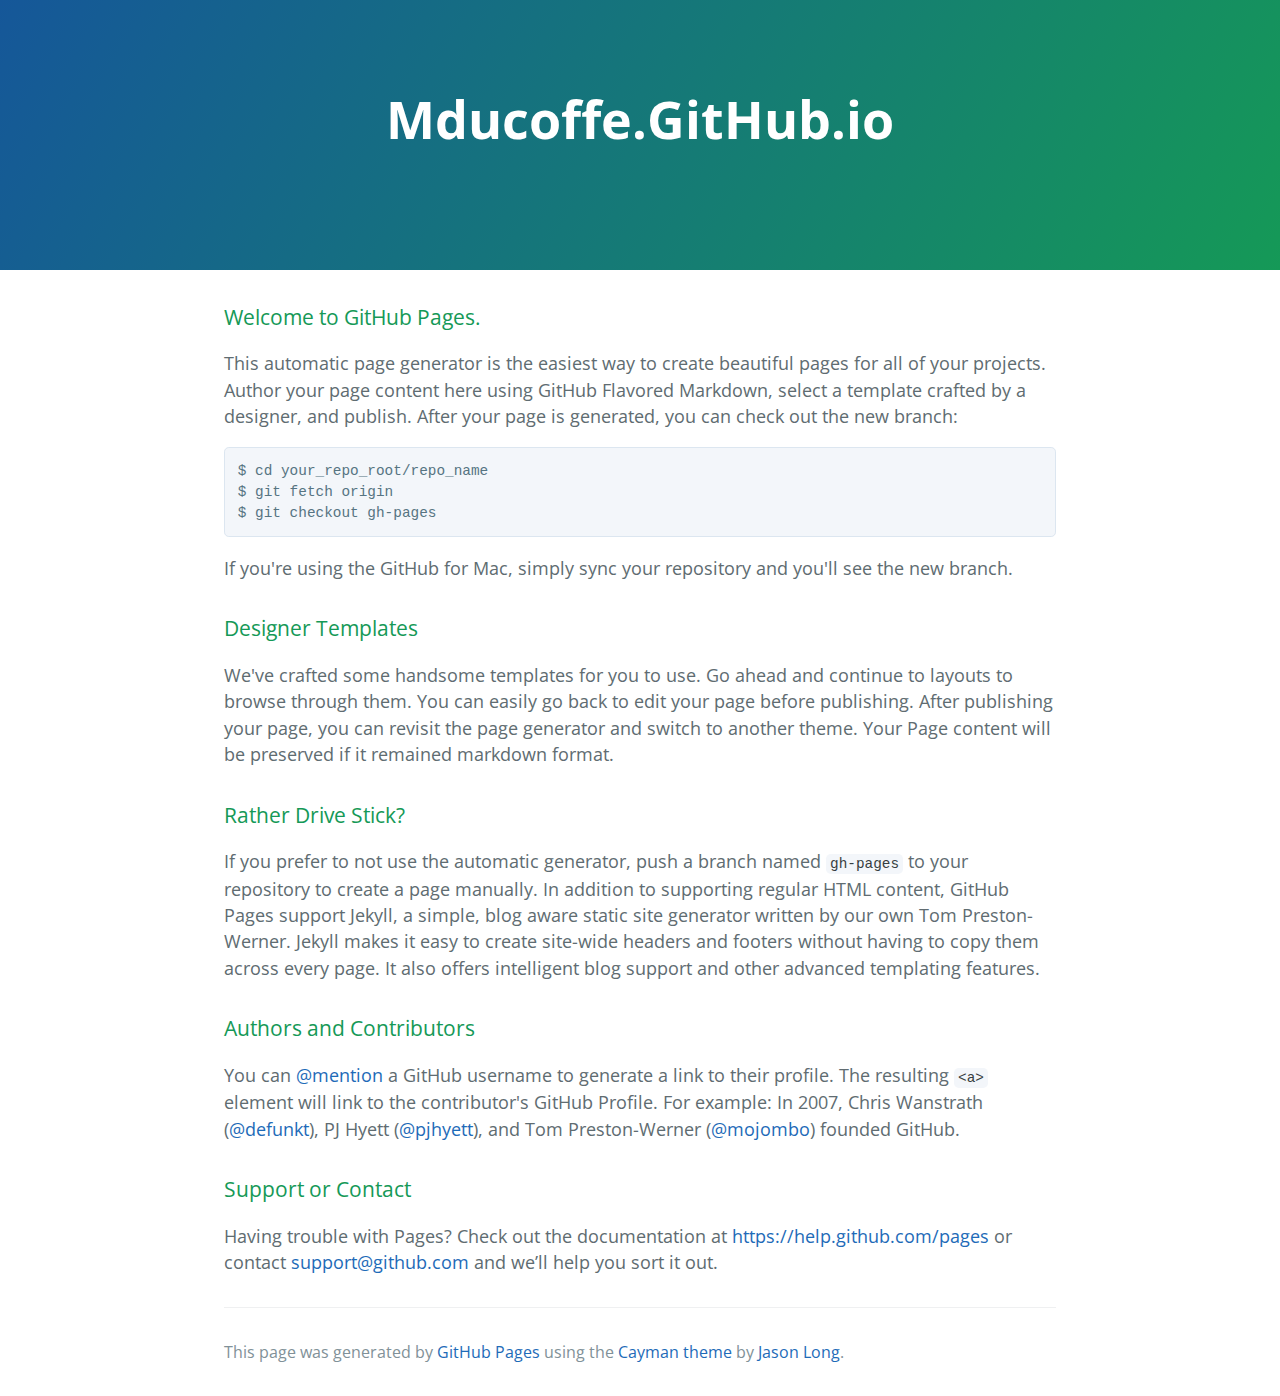
==== index.html @ 5f1cbc25 "Replace master branch with page content via GitHub" ====
<!DOCTYPE html>
<html lang="en-us">
  <head>
    <meta charset="UTF-8">
    <title>Mducoffe.GitHub.io by mducoffe</title>
    <meta name="viewport" content="width=device-width, initial-scale=1">
    <link rel="stylesheet" type="text/css" href="stylesheets/normalize.css" media="screen">
    <link href='http://fonts.googleapis.com/css?family=Open+Sans:400,700' rel='stylesheet' type='text/css'>
    <link rel="stylesheet" type="text/css" href="stylesheets/stylesheet.css" media="screen">
    <link rel="stylesheet" type="text/css" href="stylesheets/github-light.css" media="screen">
  </head>
  <body>
    <section class="page-header">
      <h1 class="project-name">Mducoffe.GitHub.io</h1>
      <h2 class="project-tagline"></h2>
    </section>

    <section class="main-content">
      <h3>
<a id="welcome-to-github-pages" class="anchor" href="#welcome-to-github-pages" aria-hidden="true"><span class="octicon octicon-link"></span></a>Welcome to GitHub Pages.</h3>

<p>This automatic page generator is the easiest way to create beautiful pages for all of your projects. Author your page content here using GitHub Flavored Markdown, select a template crafted by a designer, and publish. After your page is generated, you can check out the new branch:</p>

<pre><code>$ cd your_repo_root/repo_name
$ git fetch origin
$ git checkout gh-pages
</code></pre>

<p>If you're using the GitHub for Mac, simply sync your repository and you'll see the new branch.</p>

<h3>
<a id="designer-templates" class="anchor" href="#designer-templates" aria-hidden="true"><span class="octicon octicon-link"></span></a>Designer Templates</h3>

<p>We've crafted some handsome templates for you to use. Go ahead and continue to layouts to browse through them. You can easily go back to edit your page before publishing. After publishing your page, you can revisit the page generator and switch to another theme. Your Page content will be preserved if it remained markdown format.</p>

<h3>
<a id="rather-drive-stick" class="anchor" href="#rather-drive-stick" aria-hidden="true"><span class="octicon octicon-link"></span></a>Rather Drive Stick?</h3>

<p>If you prefer to not use the automatic generator, push a branch named <code>gh-pages</code> to your repository to create a page manually. In addition to supporting regular HTML content, GitHub Pages support Jekyll, a simple, blog aware static site generator written by our own Tom Preston-Werner. Jekyll makes it easy to create site-wide headers and footers without having to copy them across every page. It also offers intelligent blog support and other advanced templating features.</p>

<h3>
<a id="authors-and-contributors" class="anchor" href="#authors-and-contributors" aria-hidden="true"><span class="octicon octicon-link"></span></a>Authors and Contributors</h3>

<p>You can <a href="https://github.com/blog/821" class="user-mention">@mention</a> a GitHub username to generate a link to their profile. The resulting <code>&lt;a&gt;</code> element will link to the contributor's GitHub Profile. For example: In 2007, Chris Wanstrath (<a href="https://github.com/defunkt" class="user-mention">@defunkt</a>), PJ Hyett (<a href="https://github.com/pjhyett" class="user-mention">@pjhyett</a>), and Tom Preston-Werner (<a href="https://github.com/mojombo" class="user-mention">@mojombo</a>) founded GitHub.</p>

<h3>
<a id="support-or-contact" class="anchor" href="#support-or-contact" aria-hidden="true"><span class="octicon octicon-link"></span></a>Support or Contact</h3>

<p>Having trouble with Pages? Check out the documentation at <a href="https://help.github.com/pages">https://help.github.com/pages</a> or contact <a href="mailto:support@github.com">support@github.com</a> and we’ll help you sort it out.</p>

      <footer class="site-footer">

        <span class="site-footer-credits">This page was generated by <a href="https://pages.github.com">GitHub Pages</a> using the <a href="https://github.com/jasonlong/cayman-theme">Cayman theme</a> by <a href="https://twitter.com/jasonlong">Jason Long</a>.</span>
      </footer>

    </section>

  
  </body>
</html>
---- stylesheets/stylesheet.css ----
* {
  box-sizing: border-box; }

body {
  padding: 0;
  margin: 0;
  font-family: "Open Sans", "Helvetica Neue", Helvetica, Arial, sans-serif;
  font-size: 16px;
  line-height: 1.5;
  color: #606c71; }

a {
  color: #1e6bb8;
  text-decoration: none; }
  a:hover {
    text-decoration: underline; }

.btn {
  display: inline-block;
  margin-bottom: 1rem;
  color: rgba(255, 255, 255, 0.7);
  background-color: rgba(255, 255, 255, 0.08);
  border-color: rgba(255, 255, 255, 0.2);
  border-style: solid;
  border-width: 1px;
  border-radius: 0.3rem;
  transition: color 0.2s, background-color 0.2s, border-color 0.2s; }
  .btn + .btn {
    margin-left: 1rem; }

.btn:hover {
  color: rgba(255, 255, 255, 0.8);
  text-decoration: none;
  background-color: rgba(255, 255, 255, 0.2);
  border-color: rgba(255, 255, 255, 0.3); }

@media screen and (min-width: 64em) {
  .btn {
    padding: 0.75rem 1rem; } }

@media screen and (min-width: 42em) and (max-width: 64em) {
  .btn {
    padding: 0.6rem 0.9rem;
    font-size: 0.9rem; } }

@media screen and (max-width: 42em) {
  .btn {
    display: block;
    width: 100%;
    padding: 0.75rem;
    font-size: 0.9rem; }
    .btn + .btn {
      margin-top: 1rem;
      margin-left: 0; } }

.page-header {
  color: #fff;
  text-align: center;
  background-color: #159957;
  background-image: linear-gradient(120deg, #155799, #159957); }

@media screen and (min-width: 64em) {
  .page-header {
    padding: 5rem 6rem; } }

@media screen and (min-width: 42em) and (max-width: 64em) {
  .page-header {
    padding: 3rem 4rem; } }

@media screen and (max-width: 42em) {
  .page-header {
    padding: 2rem 1rem; } }

.project-name {
  margin-top: 0;
  margin-bottom: 0.1rem; }

@media screen and (min-width: 64em) {
  .project-name {
    font-size: 3.25rem; } }

@media screen and (min-width: 42em) and (max-width: 64em) {
  .project-name {
    font-size: 2.25rem; } }

@media screen and (max-width: 42em) {
  .project-name {
    font-size: 1.75rem; } }

.project-tagline {
  margin-bottom: 2rem;
  font-weight: normal;
  opacity: 0.7; }

@media screen and (min-width: 64em) {
  .project-tagline {
    font-size: 1.25rem; } }

@media screen and (min-width: 42em) and (max-width: 64em) {
  .project-tagline {
    font-size: 1.15rem; } }

@media screen and (max-width: 42em) {
  .project-tagline {
    font-size: 1rem; } }

.main-content :first-child {
  margin-top: 0; }
.main-content img {
  max-width: 100%; }
.main-content h1, .main-content h2, .main-content h3, .main-content h4, .main-content h5, .main-content h6 {
  margin-top: 2rem;
  margin-bottom: 1rem;
  font-weight: normal;
  color: #159957; }
.main-content p {
  margin-bottom: 1em; }
.main-content code {
  padding: 2px 4px;
  font-family: Consolas, "Liberation Mono", Menlo, Courier, monospace;
  font-size: 0.9rem;
  color: #383e41;
  background-color: #f3f6fa;
  border-radius: 0.3rem; }
.main-content pre {
  padding: 0.8rem;
  margin-top: 0;
  margin-bottom: 1rem;
  font: 1rem Consolas, "Liberation Mono", Menlo, Courier, monospace;
  color: #567482;
  word-wrap: normal;
  background-color: #f3f6fa;
  border: solid 1px #dce6f0;
  border-radius: 0.3rem; }
  .main-content pre > code {
    padding: 0;
    margin: 0;
    font-size: 0.9rem;
    color: #567482;
    word-break: normal;
    white-space: pre;
    background: transparent;
    border: 0; }
.main-content .highlight {
  margin-bottom: 1rem; }
  .main-content .highlight pre {
    margin-bottom: 0;
    word-break: normal; }
.main-content .highlight pre, .main-content pre {
  padding: 0.8rem;
  overflow: auto;
  font-size: 0.9rem;
  line-height: 1.45;
  border-radius: 0.3rem; }
.main-content pre code, .main-content pre tt {
  display: inline;
  max-width: initial;
  padding: 0;
  margin: 0;
  overflow: initial;
  line-height: inherit;
  word-wrap: normal;
  background-color: transparent;
  border: 0; }
  .main-content pre code:before, .main-content pre code:after, .main-content pre tt:before, .main-content pre tt:after {
    content: normal; }
.main-content ul, .main-content ol {
  margin-top: 0; }
.main-content blockquote {
  padding: 0 1rem;
  margin-left: 0;
  color: #819198;
  border-left: 0.3rem solid #dce6f0; }
  .main-content blockquote > :first-child {
    margin-top: 0; }
  .main-content blockquote > :last-child {
    margin-bottom: 0; }
.main-content table {
  display: block;
  width: 100%;
  overflow: auto;
  word-break: normal;
  word-break: keep-all; }
  .main-content table th {
    font-weight: bold; }
  .main-content table th, .main-content table td {
    padding: 0.5rem 1rem;
    border: 1px solid #e9ebec; }
.main-content dl {
  padding: 0; }
  .main-content dl dt {
    padding: 0;
    margin-top: 1rem;
    font-size: 1rem;
    font-weight: bold; }
  .main-content dl dd {
    padding: 0;
    margin-bottom: 1rem; }
.main-content hr {
  height: 2px;
  padding: 0;
  margin: 1rem 0;
  background-color: #eff0f1;
  border: 0; }

@media screen and (min-width: 64em) {
  .main-content {
    max-width: 64rem;
    padding: 2rem 6rem;
    margin: 0 auto;
    font-size: 1.1rem; } }

@media screen and (min-width: 42em) and (max-width: 64em) {
  .main-content {
    padding: 2rem 4rem;
    font-size: 1.1rem; } }

@media screen and (max-width: 42em) {
  .main-content {
    padding: 2rem 1rem;
    font-size: 1rem; } }

.site-footer {
  padding-top: 2rem;
  margin-top: 2rem;
  border-top: solid 1px #eff0f1; }

.site-footer-owner {
  display: block;
  font-weight: bold; }

.site-footer-credits {
  color: #819198; }

@media screen and (min-width: 64em) {
  .site-footer {
    font-size: 1rem; } }

@media screen and (min-width: 42em) and (max-width: 64em) {
  .site-footer {
    font-size: 1rem; } }

@media screen and (max-width: 42em) {
  .site-footer {
    font-size: 0.9rem; } }
---- stylesheets/github-light.css ----
/*
   Copyright 2014 GitHub Inc.

   Licensed under the Apache License, Version 2.0 (the "License");
   you may not use this file except in compliance with the License.
   You may obtain a copy of the License at

       http://www.apache.org/licenses/LICENSE-2.0

   Unless required by applicable law or agreed to in writing, software
   distributed under the License is distributed on an "AS IS" BASIS,
   WITHOUT WARRANTIES OR CONDITIONS OF ANY KIND, either express or implied.
   See the License for the specific language governing permissions and
   limitations under the License.

*/

.pl-c /* comment */ {
  color: #969896;
}

.pl-c1      /* constant, markup.raw, meta.diff.header, meta.module-reference, meta.property-name, support, support.constant, support.variable, variable.other.constant */,
.pl-s .pl-v /* string variable */ {
  color: #0086b3;
}

.pl-e  /* entity */,
.pl-en /* entity.name */ {
  color: #795da3;
}

.pl-s .pl-s1 /* string source */,
.pl-smi      /* storage.modifier.import, storage.modifier.package, storage.type.java, variable.other, variable.parameter.function */ {
  color: #333;
}

.pl-ent /* entity.name.tag */ {
  color: #63a35c;
}

.pl-k /* keyword, storage, storage.type */ {
  color: #a71d5d;
}

.pl-pds              /* punctuation.definition.string, string.regexp.character-class */,
.pl-s                /* string */,
.pl-s .pl-pse .pl-s1 /* string punctuation.section.embedded source */,
.pl-sr               /* string.regexp */,
.pl-sr .pl-cce       /* string.regexp constant.character.escape */,
.pl-sr .pl-sra       /* string.regexp string.regexp.arbitrary-repitition */,
.pl-sr .pl-sre       /* string.regexp source.ruby.embedded */ {
  color: #183691;
}

.pl-v /* variable */ {
  color: #ed6a43;
}

.pl-id /* invalid.deprecated */ {
  color: #b52a1d;
}

.pl-ii /* invalid.illegal */ {
  background-color: #b52a1d;
  color: #f8f8f8;
}

.pl-sr .pl-cce /* string.regexp constant.character.escape */ {
  color: #63a35c;
  font-weight: bold;
}

.pl-ml /* markup.list */ {
  color: #693a17;
}

.pl-mh        /* markup.heading */,
.pl-mh .pl-en /* markup.heading entity.name */,
.pl-ms        /* meta.separator */ {
  color: #1d3e81;
  font-weight: bold;
}

.pl-mq /* markup.quote */ {
  color: #008080;
}

.pl-mi /* markup.italic */ {
  color: #333;
  font-style: italic;
}

.pl-mb /* markup.bold */ {
  color: #333;
  font-weight: bold;
}

.pl-md /* markup.deleted, meta.diff.header.from-file */ {
  background-color: #ffecec;
  color: #bd2c00;
}

.pl-mi1 /* markup.inserted, meta.diff.header.to-file */ {
  background-color: #eaffea;
  color: #55a532;
}

.pl-mdr /* meta.diff.range */ {
  color: #795da3;
  font-weight: bold;
}

.pl-mo /* meta.output */ {
  color: #1d3e81;
}
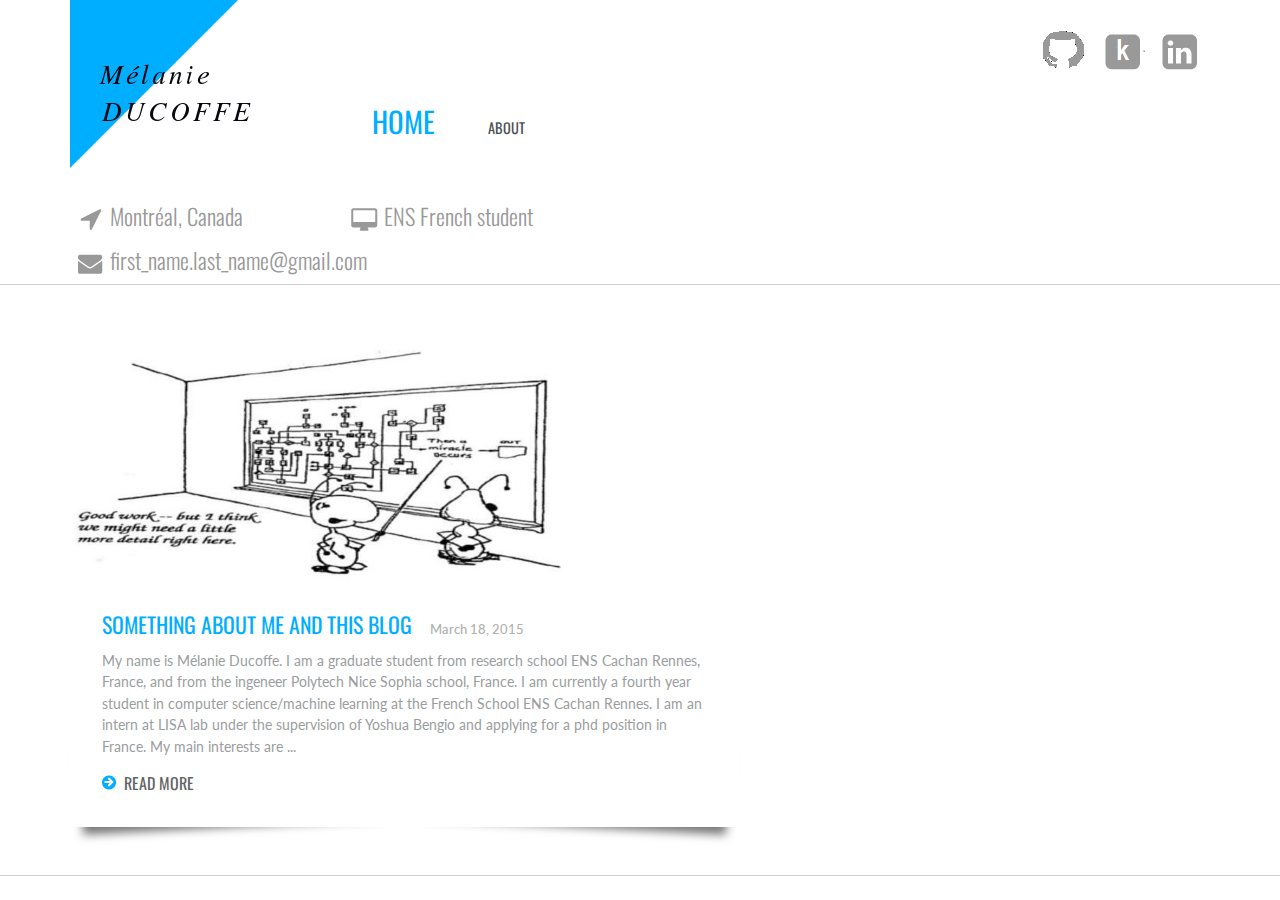
==== commit ef30ba41: "personnal web page" ====
--- a/index.html
+++ b/index.html
@@ -1,61 +1,116 @@
-<!DOCTYPE html>
-<html lang="en-us">
-  <head>
-    <meta charset="UTF-8">
-    <title>Mducoffe.GitHub.io by mducoffe</title>
-    <meta name="viewport" content="width=device-width, initial-scale=1">
-    <link rel="stylesheet" type="text/css" href="stylesheets/normalize.css" media="screen">
-    <link href='http://fonts.googleapis.com/css?family=Open+Sans:400,700' rel='stylesheet' type='text/css'>
-    <link rel="stylesheet" type="text/css" href="stylesheets/stylesheet.css" media="screen">
-    <link rel="stylesheet" type="text/css" href="stylesheets/github-light.css" media="screen">
-  </head>
-  <body>
-    <section class="page-header">
-      <h1 class="project-name">Mducoffe.GitHub.io</h1>
-      <h2 class="project-tagline"></h2>
-    </section>
-
-    <section class="main-content">
-      <h3>
-<a id="welcome-to-github-pages" class="anchor" href="#welcome-to-github-pages" aria-hidden="true"><span class="octicon octicon-link"></span></a>Welcome to GitHub Pages.</h3>
-
-<p>This automatic page generator is the easiest way to create beautiful pages for all of your projects. Author your page content here using GitHub Flavored Markdown, select a template crafted by a designer, and publish. After your page is generated, you can check out the new branch:</p>
-
-<pre><code>$ cd your_repo_root/repo_name
-$ git fetch origin
-$ git checkout gh-pages
-</code></pre>
-
-<p>If you're using the GitHub for Mac, simply sync your repository and you'll see the new branch.</p>
-
-<h3>
-<a id="designer-templates" class="anchor" href="#designer-templates" aria-hidden="true"><span class="octicon octicon-link"></span></a>Designer Templates</h3>
-
-<p>We've crafted some handsome templates for you to use. Go ahead and continue to layouts to browse through them. You can easily go back to edit your page before publishing. After publishing your page, you can revisit the page generator and switch to another theme. Your Page content will be preserved if it remained markdown format.</p>
-
-<h3>
-<a id="rather-drive-stick" class="anchor" href="#rather-drive-stick" aria-hidden="true"><span class="octicon octicon-link"></span></a>Rather Drive Stick?</h3>
-
-<p>If you prefer to not use the automatic generator, push a branch named <code>gh-pages</code> to your repository to create a page manually. In addition to supporting regular HTML content, GitHub Pages support Jekyll, a simple, blog aware static site generator written by our own Tom Preston-Werner. Jekyll makes it easy to create site-wide headers and footers without having to copy them across every page. It also offers intelligent blog support and other advanced templating features.</p>
-
-<h3>
-<a id="authors-and-contributors" class="anchor" href="#authors-and-contributors" aria-hidden="true"><span class="octicon octicon-link"></span></a>Authors and Contributors</h3>
-
-<p>You can <a href="https://github.com/blog/821" class="user-mention">@mention</a> a GitHub username to generate a link to their profile. The resulting <code>&lt;a&gt;</code> element will link to the contributor's GitHub Profile. For example: In 2007, Chris Wanstrath (<a href="https://github.com/defunkt" class="user-mention">@defunkt</a>), PJ Hyett (<a href="https://github.com/pjhyett" class="user-mention">@pjhyett</a>), and Tom Preston-Werner (<a href="https://github.com/mojombo" class="user-mention">@mojombo</a>) founded GitHub.</p>
-
-<h3>
-<a id="support-or-contact" class="anchor" href="#support-or-contact" aria-hidden="true"><span class="octicon octicon-link"></span></a>Support or Contact</h3>
-
-<p>Having trouble with Pages? Check out the documentation at <a href="https://help.github.com/pages">https://help.github.com/pages</a> or contact <a href="mailto:support@github.com">support@github.com</a> and we’ll help you sort it out.</p>
-
-      <footer class="site-footer">
-
-        <span class="site-footer-credits">This page was generated by <a href="https://pages.github.com">GitHub Pages</a> using the <a href="https://github.com/jasonlong/cayman-theme">Cayman theme</a> by <a href="https://twitter.com/jasonlong">Jason Long</a>.</span>
-      </footer>
-
-    </section>
-
-  
-  </body>
-</html>
-
+<!--
+Author: W3layouts
+Author URL: http://w3layouts.com
+License: Creative Commons Attribution 3.0 Unported
+License URL: http://creativecommons.org/licenses/by/3.0/
+-->
+<!DOCTYPE HTML>
+<html>
+<head>
+	<title>Mélanie Ducoffe</title>
+	<link href="css/bootstrap.css" rel='stylesheet' type='text/css' />
+	<link href="css/style.css" rel='stylesheet' type='text/css' />
+	<meta name="viewport" content="width=device-width, initial-scale=1">
+	<meta http-equiv="Content-Type" content="text/html; charset=utf-8" />
+	<meta name="keywords" content="Personal Blog Responsive web template, Bootstrap Web Templates, Flat Web Templates, Andriod Compatible web template, 
+	Smartphone Compatible web template, free webdesigns for Nokia, Samsung, LG, SonyErricsson, Motorola web design" 
+	/>
+	<script type="application/x-javascript"> addEventListener("load", function() { setTimeout(hideURLbar, 0); }, false); function hideURLbar(){ window.scrollTo(0,1); } </script>
+	<!----webfonts---->
+		<link href='http://fonts.googleapis.com/css?family=Oswald:100,400,300,700' rel='stylesheet' type='text/css'>
+		<link href='http://fonts.googleapis.com/css?family=Lato:100,300,400,700,900,300italic' rel='stylesheet' type='text/css'>
+		<!----//webfonts---->
+		  <script src="http://ajax.googleapis.com/ajax/libs/jquery/2.1.1/jquery.min.js"></script>
+		<!--end slider -->
+		<!--script-->
+<script type="text/javascript" src="js/move-top.js"></script>
+<script type="text/javascript" src="js/easing.js"></script>
+<!--/script-->
+<script type="text/javascript">
+			jQuery(document).ready(function($) {
+				$(".scroll").click(function(event){		
+					event.preventDefault();
+					$('html,body').animate({scrollTop:$(this.hash).offset().top},900);
+				});
+			});
+</script>
+<!---->
+
+</head>
+<body>
+<!---header---->			
+<div class="header">  
+	 <div class="container">
+		  <div class="logo">
+			  <a href="index.html"><img src="images/logo.jpg" title="" /></a>
+		  </div>
+          <div class="social-icons">
+					<a href="https://github.com/mducoffe"><i class="facebook"></i></a>
+					<a href="https://www.kaggle.com/users/127491/m-lanie-ducoffe"><i class="twitter"></i></a>
+					<a href="https://www.linkedin.com/profile/view?id=231230591&trk=nav_responsive_tab_profile_pic"><i class="linkedin"></i></a>
+		   </div>
+			 <!---start-top-nav---->
+			 <div class="top-menu">
+				  <span class="menu"> </span> 
+				   <ul>
+						<li class="active"><a href="index.html">HOME</a></li>						
+						<li><a href="about.html">ABOUT</a></li>							
+						<div class="clearfix"> </div>
+				 </ul>
+			 </div>
+			 <div class="clearfix"></div>
+					<script>
+					$("span.menu").click(function(){
+					$(".top-menu ul").slideToggle("slow" , function(){
+					});
+					});
+					</script>
+				<!---//End-top-nav---->					
+	 
+	    <div class="about_user">
+	        <ul class="place">
+		    	<li><i class="location"></i>Montréal, Canada</li>
+		    </ul>
+		    <ul class="status">
+		    	<li><i class="sites"></i>ENS French student</li>
+		    </ul>
+		    <ul class="message">
+		    	<li> <i class="msg"></i>first_name.last_name@gmail.com</a></li>
+		    </ul>
+	    </div>
+    </div>
+</div>
+<!--/header-->
+<div class="content">
+	 <div class="container">
+		 <div class="content-grids">
+			 <div class="col-md-8 content-main">
+				 <div class="content-grid">					 
+					 <div class="content-grid-info">
+						 <img src="images/post1.jpg" alt=""/>
+						 <div class="post-info">
+						 <h4><a href="single.html">Something about me and this blog</a>  March 18, 2015</h4>
+						 <p>My name is Mélanie Ducoffe. I am a graduate student from research school ENS Cachan Rennes, France, and from the ingeneer Polytech Nice Sophia school, France. I am currently a fourth year student in computer science/machine learning at the French School ENS Cachan Rennes. I am an intern at LISA lab under the supervision of Yoshua Bengio and applying for a phd position in France. My main interests are ...</p>
+						 <a href="single.html"><span></span>READ MORE</a>
+						 </div>
+					 </div>		 
+				 </div>
+			  </div>
+              <!--
+			  <div class="col-md-4 content-right">
+				 <div class="recent">
+					 <h3>RECENT ACTIVITIES</h3>
+					 <ul>
+					 <li><a href="#">coherence regulizer for CNN</a></li>
+					 <li><a href="#">generative model for adversarial examples</a></li>
+					 </ul>
+				 </div>
+				 <div class="clearfix"></div>
+			  </div>
+              -->
+			  <div class="clearfix"></div>
+		  </div>
+	  </div>
+</div>
+
+	
--- a/css/style.css
+++ b/css/style.css
@@ -0,0 +1,1001 @@
+/*--
+Author: W3layouts
+Author URL: http://w3layouts.com
+License: Creative Commons Attribution 3.0 Unported
+License URL: http://creativecommons.org/licenses/by/3.0/
+--*/
+html, body{
+    font-size: 100%;
+	background-size:cover;
+	font-family: 'Oswald', sans-serif;	
+}
+body a{
+transition: 0.5s all ease;
+-webkit-transition: 0.5s all ease;
+-moz-transition: 0.5s all ease;
+-o-transition: 0.5s all ease;
+-ms-transition: 0.5s all ease;
+}
+h1,h2,h3,h4,h5,h6{
+	margin:0;			   
+}
+p{
+	margin:0;
+}
+ul,label{
+	margin:0;
+	padding:0;
+}
+/*----start-container---*/
+/*** start addings ***/
+.about_user {
+	padding:1.5em 0;
+}
+.about_user ul.place {
+	width:24%;
+	float:left;
+}
+.about_user ul.sites {
+	width:20%;
+	float:left;
+}
+.about_user ul.message {
+	width:30%;
+	float:left;
+}
+.about_user ul li {
+	display:inline-block;
+	color:#999999;
+	font-size:1.4em;
+	font-weight:300;
+    margin: 5px
+}
+.about_user ul li a {
+	color:#999999;
+	font-weight:300;
+	text-decoration:none;
+}
+i.location {
+	width: 30px;
+	height: 30px;
+	background: url('../images/img-sprite.png') no-repeat -225px 0px;
+	display: inline-block;
+	vertical-align: middle;
+	margin-right: 5px;	
+}
+i.msg {
+	width: 30px;
+	height: 30px;
+	background: url('../images/img-sprite.png') no-repeat -285px 0px;
+	display: inline-block;
+	vertical-align: middle;
+	margin-right: 5px;	
+}
+i.sites {
+	width: 30px;
+	height: 30px;
+	background: url('../images/img-sprite.png') no-repeat -345px 0px;
+	display: inline-block;
+	vertical-align: middle;
+	margin-right: 5px;	
+}
+.social-icons {
+	float:right;
+	margin-top: 1.8em;
+}
+.social-icons i {
+	width:45px;
+	height:45px;
+	background: url('../images/img-sprite.png') no-repeat 0px 0px;
+	display:inline-block;
+	margin-right: 8px;
+}
+i.facebook {
+	background-position: 0px 0px;
+}
+i.facebook:hover {
+	background-position: 0px -45px;
+    transition:0.5s all;
+	-webkit-transition:0.5s all;
+	-moz-transition:0.5s all;
+	-o-transition:0.5s all;
+	-ms-transition:0.5s all;
+}
+i.twitter {
+	background-position: -45px 0px;
+}
+i.twitter:hover {
+	background-position: -45px -45px;
+    transition:0.5s all;
+	-webkit-transition:0.5s all;
+	-moz-transition:0.5s all;
+	-o-transition:0.5s all;
+	-ms-transition:0.5s all;
+}
+i.linkedin {
+	background-position: -90px 0px;
+}
+i.linkedin:hover {
+	background-position: -90px -45px;
+    transition:0.5s all;
+	-webkit-transition:0.5s all;
+	-moz-transition:0.5s all;
+	-o-transition:0.5s all;
+	-ms-transition:0.5s all;
+}
+i.skype {
+	background-position: -135px 0px;
+}
+i.skype:hover {
+	background-position: -135px -45px;
+    transition:0.5s all;
+	-webkit-transition:0.5s all;
+	-moz-transition:0.5s all;
+	-o-transition:0.5s all;
+	-ms-transition:0.5s all;
+}
+i.dribble {
+	background-position: -180px 0px;
+}
+i.dribble:hover {
+	background-position: -180px -45px;
+    transition:0.5s all;
+	-webkit-transition:0.5s all;
+	-moz-transition:0.5s all;
+	-o-transition:0.5s all;
+	-ms-transition:0.5s all;
+}
+/**** end addings *****/
+.logo{
+float:left;
+margin-right:2em;
+}
+.top-menu{
+float:left;
+width:40%;
+margin-top:3.5em;
+}
+.top-menu ul {
+margin-top:1em;
+}
+.top-menu ul li {
+display: inline-block;
+}
+.top-menu ul li a {
+margin:1em 1.7em 1em 0em;
+display: block;
+color: #4a5054;
+font-weight: 400;
+font-size: 0.9em;
+text-decoration: none;
+transition: 0.5s all;
+-webkit-transition: 0.5s all;
+-moz-transition: 0.5s all;
+-o-transition: 0.5s all;
+}
+.top-menu ul li a:hover,.top-menu ul li.active a{
+color:#00aeff;
+}
+.active {
+font-size: 2.0em;
+}
+/*----*/
+.content,.about-content,.contact-content,.single{
+border-top:1px solid #d2d2d2;
+border-bottom:1px solid #d2d2d2;
+}
+.content-main {
+padding-left:0;
+width:60%;
+}
+.content-grids {
+margin-top: 4em;
+}
+.post-info{
+background:#fff;
+padding:2em;
+}
+.post-info h4{
+color:#afafaf;
+font-family: 'Lato', sans-serif;
+font-size:0.8em;
+margin-bottom:1em;
+}
+.post-info h4 a{
+font-size:1.7em;
+color:#00aeff;
+margin-right:0.7em;
+display:inline-block;
+text-decoration:none;
+font-family: 'Oswald', sans-serif;	
+font-weight:400;
+text-transform:uppercase;
+}
+.post-info h4 a:hover{
+color: #4a5054;
+}
+.post-info p{
+font-family: 'Lato', sans-serif;
+color:#9a9da0;
+font-size:0.9em;
+line-height:1.5em;
+margin-bottom:1em;
+}
+.post-info a span {
+background: url(../images/more.png) no-repeat 0px 3px;
+height: 18px;
+width: 15px;
+display: inline-block;
+margin-right: 7px;
+}
+.post-info a {
+color: #626465;
+font-weight: 400;
+font-size: 1em;
+display: inline-block;
+text-decoration: none;
+}
+.post-info a:hover{
+color:#00aeff;
+}
+/*==================================================
+ * Effect 2
+ * ===============================================*/
+.content-grid-info{
+  position: relative;
+  margin-bottom: 3em;
+}
+.post-info:before, .post-info:after
+{
+  z-index: -1;
+  position: absolute;
+  content: "";
+  bottom: 15px;
+  left: 10px;
+  width: 50%;
+  top: 80%;
+  max-width:300px;
+  background: #777;
+  -webkit-box-shadow: 0 15px 10px #777;
+  -moz-box-shadow: 0 15px 10px #777;
+  box-shadow: 0 15px 10px #777;
+  -webkit-transform: rotate(-3deg);
+  -moz-transform: rotate(-3deg);
+  -o-transform: rotate(-3deg);
+  -ms-transform: rotate(-3deg);
+  transform: rotate(-3deg);
+}
+.post-info:after
+{
+  -webkit-transform: rotate(3deg);
+  -moz-transform: rotate(3deg);
+  -o-transform: rotate(3deg);
+  -ms-transform: rotate(3deg);
+  transform: rotate(3deg);
+  right: 10px;
+  left: auto;
+}
+
+/*----*/
+.content-right {
+padding-left: 1em;
+}
+.recent,.comments,.archives{
+margin-bottom:3em;
+}
+.recent h3,.comments h3,.archives h3,.categories h3{
+color:#4a5054;
+font-size:1.1em;
+margin-bottom:0.5em;
+}
+.recent ul li,.comments ul li,.archives ul li,.categories ul li{
+display:block;
+}
+.recent li a,.comments ul li a,.archives ul li a,.categories ul li a{
+color:#7C7C7C;
+border-bottom:1px solid #a6aaae;
+font-family: 'Lato', sans-serif;
+font-size: 0.9em;
+text-decoration: none;
+padding: 6px 0 0 0;
+display:inline-block;
+font-weight: 400;
+}
+.comments ul li{
+color:#7C7C7C;
+font-size: 0.9em;
+border-bottom:none;
+margin:0 5px;
+font-family: 'Lato', sans-serif;
+}
+.recent li a:hover,.comments ul li a:hover,.archives ul li a:hover,.categories ul li a:hover{
+color:#00aeff;
+}
+/*----*/
+.footer{
+padding:3em 0;
+}
+.footer p{
+color:#989898;
+font-size:1em;
+}
+.footer p a{
+color:#00aeff;
+}
+.footer p a:hover{
+color:#989898;
+}
+/*--about--*/
+.about-content,.contact-content,.single{
+padding:2em 0;
+}
+.about-content h2{
+color:#00aeff;
+font-size:2em;
+}
+.about-grid2,.about-grid,.who-iam{
+margin-top:2em;
+}
+.about-grid h3,.about-grid2 h3,.who-iam h3{
+color: #4a5054;
+font-size: 1.3em;
+margin-bottom: 0.5em;
+}
+.about-grid p,.about-grid2 p,.who-iam p{
+color: #7C7C7C;
+font-family: 'Lato', sans-serif;
+font-size: 0.95em;
+line-height:1.8em;
+font-weight: 400;
+margin-bottom:1em;
+}
+.about-grid2 li {
+list-style-image: url(../images/icon3.png);
+margin: 0 0 10px 20px;
+}
+.about-grid2 li a {
+font-family: 'Lato', sans-serif;
+color: #9A9598;
+font-size: 0.9em;
+text-decoration: none;
+}
+.about-grid2 li a:hover {
+color:#00aeff;
+padding-left: 1em;
+}
+.man-info{
+width:60%;
+float:left;
+margin-right:5%;
+}
+.man-pic{
+width:30%;
+float:left;
+}
+.man-info h4{
+color: #4a5054;
+margin-left:1em;
+font-size: 1.1em;
+margin-bottom: 0.5em;
+}
+.man-info li{
+color: #7C7C7C;
+font-family: 'Lato', sans-serif;
+font-size: 0.95em;
+margin-left:2em;
+padding:5px 0;
+}
+/*----*/
+.contact-info h2 {
+color: #00aeff;
+font-size: 2em;
+margin-bottom: 0.5em;
+}
+.contact-info p {
+color: #7C7C7C;
+font-family: 'Lato', sans-serif;
+font-size: 0.95em;
+line-height: 1.8em;
+font-weight: 400;
+margin-bottom: 1em;
+}
+.contact-details form input[type="text"], .contact-details textarea {
+width: 47%;
+margin-right: 4%;
+padding: 12px;
+border: 1px solid #E2E0ED;
+font-size: 1em;
+margin-bottom: 2em;
+color: #C2C1CB;
+background: #fff;
+outline: none;
+font-weight: 400;
+font-family: 'Lato', sans-serif;
+transition: 0.5s all ease;
+-webkit-transition: 0.5s all ease;
+-moz-transition: 0.5s all ease;
+-o-transition: 0.5s all ease;
+-ms-transition: 0.5s all ease;
+}
+.contact-details form input[type="text"]:hover, .contact-details textarea:hover{
+border: 1px solid #00aeff;
+}
+.contact-details textarea {
+resize: none;
+height: 200px;
+width: 98%;
+margin-right: 0%;
+}
+.contact-details form input[type="text"]:nth-child(2),.contact-details form input[type="text"]:nth-child(4){
+margin-right:0%;
+}
+.contact-map iframe {
+width: 100%;
+height: 200px;
+margin-top: 0.5em;
+}
+.company_address {
+padding-left: 3em;
+}
+.contact-map h4, .company_address h4 {
+color: #4a5054;
+font-size: 1.3em;
+font-weight: 400;
+margin-bottom:1em;
+}
+.company_address p {
+font-size: 1em;
+color:#7C7C7C;
+font-family: 'Lato', sans-serif;
+line-height: 1.8em;
+}
+.company_address p a{
+color:#7C7C7C;
+}
+.company_address p a:hover{
+color:#00aeff;
+}
+.contact-details {
+margin-top: 2em;
+}
+.contact-map {
+padding:0;
+}
+.contact-details form input[type="submit"] {
+font-weight: 400;
+color:#00aeff;
+outline: none;
+border: 1px solid #00aeff;
+font-size: 1em;
+padding: 0.6em 3em;
+background:transparent;
+font-family: 'Source Sans Pro', sans-serif;
+transition: 0.5s all;
+-webkit-transition: 0.5s all;
+-moz-transition: 0.5s all;
+-o-transition: 0.5s all;
+-ms-transition: 0.5s all;
+}
+.contact-details form input[type="submit"]:hover{
+border: 1px solid #00aeff;
+background:#00aeff;
+color:#fff;
+}
+/*----*/
+.single-grid p {
+font-family: 'Lato', sans-serif;
+color: #9a9da0;
+font-size: 1em;
+line-height: 1.8em;
+margin:1em 0;
+text-align:justify;
+}
+.single-grid img{
+width:100%;
+}
+ul.comment-list {
+border: 1px solid #BAB6B6;
+padding: 2em;
+margin: 3em 0;
+list-style: none;
+}
+h5.post-author_head {
+font-size: 1.3em;
+color: #848484;
+margin: 0 0 1em;
+}
+h5.post-author_head a{
+color: #848484;
+}
+h5.post-author_head a:hover{
+color: #00aeff;
+}
+ul.comment-list img {
+float: left;
+width: 10%;
+margin-right: 20px;
+}
+.desc p {
+font-size: 1.2em;
+color: #848484;
+margin-top: 1em;
+display: inline-block;
+font-family: 'Lato', sans-serif;
+}
+.desc p a{
+color: #00aeff;
+font-family: 'Lato', sans-serif;
+}
+.desc p a:hover{
+color: #848484;
+}
+.content-form form input[type="text"], .content-form form textarea {
+padding: 10px 15px;
+width: 100%;
+color: #333;
+font-size: 1em;
+border: 1px solid #F6F1DE;
+font-family: 'Lato', sans-serif;
+outline: none;
+display: block;
+margin: 10px 0;
+}
+.content-form form textarea {
+height: 200px;
+resize: none;
+}
+.content-form form input[type="submit"] {
+color: #fff;
+background: #00aeff;
+padding: 0.4em 1.5em;
+text-decoration: none;
+font-size: 0.9em;
+display: inline-block;
+margin-top: 1em;
+border: none;
+outline: none;
+border: 1px solid  #00aeff;
+transition: 0.5s all ease;
+-webkit-transition: 0.5s all ease;
+-moz-transition: 0.5s all ease;
+-o-transition: 0.5s all ease;
+-ms-transition: 0.5s all ease;
+}
+.content-form form input[type="submit"]:hover{
+background: transparent;
+color:#00aeff;
+}
+.content-form h3 {
+color: #00aeff;
+margin-bottom: 1em;
+text-decoration: none;
+display: block;
+font-family: 'Oswald', sans-serif;
+}
+/*----responsive-menu-start---*/
+@media(max-width:1440px){
+.man-info {
+width: 65%;
+}
+}
+@media(max-width:1024px){
+.content-main {
+width: 73%;
+}
+.content-right {
+width: 27%;
+}
+}
+@media(max-width:768px){
+.logo{
+width:29%;
+}
+.logo img{
+width:100%;
+}
+.top-menu {
+width: 60%;
+margin-top:1.5em;
+}
+.content-grids {
+margin-top: 3em;
+}
+.content-main {
+width: 100%;
+padding:0;
+}
+.content-grid-info img{
+width:100%;
+}
+.content-right {
+width: 100%;
+margin-top:2em;
+padding:0;
+}
+.recent, .comments, .archives,.categories {
+margin-bottom:2em;
+width: 50%;
+float: left;
+}
+.about-content h2 {
+font-size: 1.7em;
+margin-bottom:1em;
+}
+.about-grid2, .about-grid, .who-iam {
+margin-top: 1em;
+}
+.about-grid h3, .about-grid2 h3, .who-iam h3 {
+font-size: 1.2em;
+}
+.about-grid p, .about-grid2 p, .who-iam p {
+font-size: 0.9em;
+}
+.man-pic img{
+width:100%;
+}
+.man-info li {
+font-size: 0.9em;
+}
+.contact-info p {
+font-size: 0.9em;
+}
+.contact-map h4, .company_address h4 {
+font-size: 1.2em;
+margin-bottom: 0.5em;
+}
+.company_address {
+padding-left: 0em;
+margin-top:2em;
+}
+.company_address p {
+font-size: 0.9em;
+}
+.contact-info h2 {
+font-size: 1.7em;
+}
+.single-main,.side-content{
+padding:0;
+}
+.side-content{
+margin-top:2em;
+}
+.single-grid p {
+font-size: 0.9em;
+}
+.content-grid-info{
+  margin-bottom: 2em;
+}
+}
+@media(max-width:640px){
+.search form input[type="submit"] {
+top:18%;
+background-size:83%;
+}
+.search form input[type="text"]{
+padding:4px 6px;
+font-size:0.85em;
+}
+.top-menu ul li a {
+margin: 0em 1.7em 1em 0em;
+}
+.post-info h4 {
+font-size: 0.7em;
+}
+.post-info h4 a {
+font-size: 1.7em;
+}
+.post-info {
+padding: 1.5em;
+}
+.content-grids {
+margin-top: 2.5em;
+}
+.post-info p {
+font-size: 0.85em;
+}
+.post-info a {
+font-size: 0.85em;
+}
+.post-info a span {
+vertical-align: top;
+}
+.recent h3, .comments h3, .archives h3, .categories h3 {
+font-size: 1em;
+}
+.recent li a, .comments ul li a, .archives ul li a{
+font-size: 0.85em;
+}
+.comments ul li a{
+font-size: 0.9em;
+}
+.about-content h2 {
+font-size: 1.5em;
+}
+.about-grid h3, .about-grid2 h3, .who-iam h3 {
+font-size: 1.05em;
+}
+.about-grid p, .about-grid2 p{
+font-size: 0.85em;
+overflow:hidden;
+height: 75px;
+}
+.about-grid2 li a {
+font-size: 0.8em;
+}
+.who-iam p {
+font-size: 0.85em;
+}
+.contact-info h2 {
+font-size: 1.5em;
+}
+.contact-info p {
+font-size: 0.85em;
+overflow: hidden;
+height: 48px;
+}
+.contact-details form input[type="text"], .contact-details textarea {
+width: 100%;
+margin-right: 0;
+padding: 10px;
+font-size: 0.85em;
+margin-bottom: 1em;
+}
+.contact-details textarea {
+height: 170px;
+}
+.contact-details form input[type="submit"] {
+font-size: 0.83em;
+padding: 0.6em 2em;
+}
+.contact-map h4, .company_address h4 {
+font-size: 1.1em;
+}
+.desc p {
+font-size: 1em;
+}
+h5.post-author_head {
+font-size: 1.2em;
+}
+ul.comment-list {
+padding: 1.5em;
+margin: 2em 0;
+}
+.content-form h3{
+font-size:1.2em;
+}
+.content-grid-info{
+  margin-bottom: 2em;
+}
+}
+@media(max-width:480px){
+.logo {
+width: 33%;
+}
+.top-menu {
+width: 48%;
+margin-top: 0.5em;
+}
+.top-menu ul li a {
+margin: 0em 1em 1em 0em;
+font-size: 0.8em;
+}
+.search {
+width: 80%;
+}
+.search form input[type="text"] {
+padding: 5px 6px;
+font-size:0.8em;
+width: 100%;
+}
+.search form input[type="submit"] {
+top: 25%;
+background-size: 74%;
+right: 2%;
+}
+.post-info h4{
+font-size: 0.6em;
+}
+.post-info h4 a {
+font-size: 1.8em;
+}
+.post-info p {
+font-size: 0.8em;
+}
+.post-info a {
+font-size: 0.8em;
+}
+.post-info a span {
+width: 12px;
+background-size: 100%;
+vertical-align: text-bottom;
+}
+.recent h3, .comments h3, .archives h3, .categories h3 {
+font-size: 0.95em;
+}
+.recent li a, .archives ul li a {
+font-size: 0.79em;
+}
+.comments ul li a{
+font-size: 0.88em;
+}
+.about-content h2 {
+font-size: 1.4em;
+}
+.about-content, .contact-content, .single {
+padding: 1.5em 0;
+}
+.about-grid h3, .about-grid2 h3, .who-iam h3 {
+font-size: 1em;
+}
+.about-grid p, .about-grid2 p {
+font-size: 0.8em;
+}
+.about-grid2 li {
+margin: 0 0 7px 20px;
+}
+.who-iam p {
+font-size: 0.8em;
+overflow: hidden;
+height: 113px;
+}
+.man-info h4 {
+font-size: 1em;
+}
+.man-info li {
+font-size: 0.75em;
+padding: 4px 0;
+margin-left: 1em;
+}
+.contact-details {
+margin-top: 1em;
+}
+.contact-details form input[type="submit"] {
+margin-bottom: 1em;
+}
+.single-grid p {
+font-size: 0.85em;
+overflow: hidden;
+height: 165px;
+}
+.content-grid-info{
+  margin-bottom: 1.5em;
+}
+}
+@media(max-width:320px){
+.logo {
+width: 37%;
+margin-right:0.5em;
+}
+.top-menu {
+width:60%;
+}
+.top-menu ul {
+margin-top: 0.5em;
+}
+.top-menu ul li a {
+margin: 0em 0.5em 0em 0em;
+font-size: 0.75em;
+}
+.search form input[type="text"] {
+padding: 1px 6px;
+font-size: 0.8em;
+}
+.post-info {
+padding: 1em;
+}
+.post-info h4 a {
+font-size: 1.8em;
+margin-bottom: 0.5em;
+margin-right: 1.7em;
+}
+.post-info p {
+font-size: 0.77em;
+overflow: hidden;
+height: 40px;
+margin-bottom: 0.5em;
+}
+.recent,.categories {
+margin-bottom: 1.5em;
+width: 100%;
+}
+.comments,.archives{
+display:none;
+}
+.footer {
+padding: 1em 0;
+}
+.footer p {
+font-size: 0.8em;
+text-align:center;
+}
+.about-content h2 {
+font-size: 1.2em;
+}
+.about-content, .contact-content, .single {
+padding: 1em 0;
+}
+.about-grid h3, .about-grid2 h3, .who-iam h3 {
+font-size: 0.9em;
+}
+.about-grid p, .about-grid2 p {
+font-size: 0.77em;
+margin-bottom: 0.5em;
+height: 70px;
+}
+.about-grid2 li a {
+font-size: 0.75em;
+}
+.about-grid2 li:nth-child(2){
+display:none;
+}
+.man-info {
+width: 100%;
+margin-right: 0%;
+}
+.who-iam p {
+font-size: 0.77em;
+height: 89px;
+}
+.man-info li {
+padding: 3px 0;
+margin-left: 0em;
+}
+.man-info h4 {
+margin-left: 0em;
+}
+.man-pic {
+width: 100%;
+margin-top: 1em;
+}
+.contact-info h2 {
+font-size: 1.3em;
+}
+.contact-info p {
+font-size: 0.77em;
+height: 51px;
+line-height: 1.5em;
+}
+.contact-details form input[type="text"], .contact-details textarea {
+padding: 6px;
+font-size: 0.8em;
+margin-bottom: 0.6em;
+}
+.contact-details textarea {
+height: 135px;
+}
+.contact-details form input[type="submit"] {
+font-size: 0.8em;
+padding: 0.5em 2em;
+}
+.contact-map h4, .company_address h4 {
+font-size: 1em;
+}
+.company_address p {
+font-size: 0.85em;
+}
+.single-grid p {
+font-size: 0.77em;
+height: 153px;
+}
+ul.comment-list {
+padding: 1em;
+margin: 1em 0;
+}
+h5.post-author_head {
+font-size: 1em;
+}
+.desc p {
+font-size: 0.8em;
+margin-top: 0em;
+}
+.content-form form input[type="text"], .content-form form textarea {
+padding: 6px 10px;
+font-size: 0.8em;
+}
+.content-form form textarea {
+height: 135px;
+}
+.content-form h3 {
+font-size: 1.1em;
+}
+}
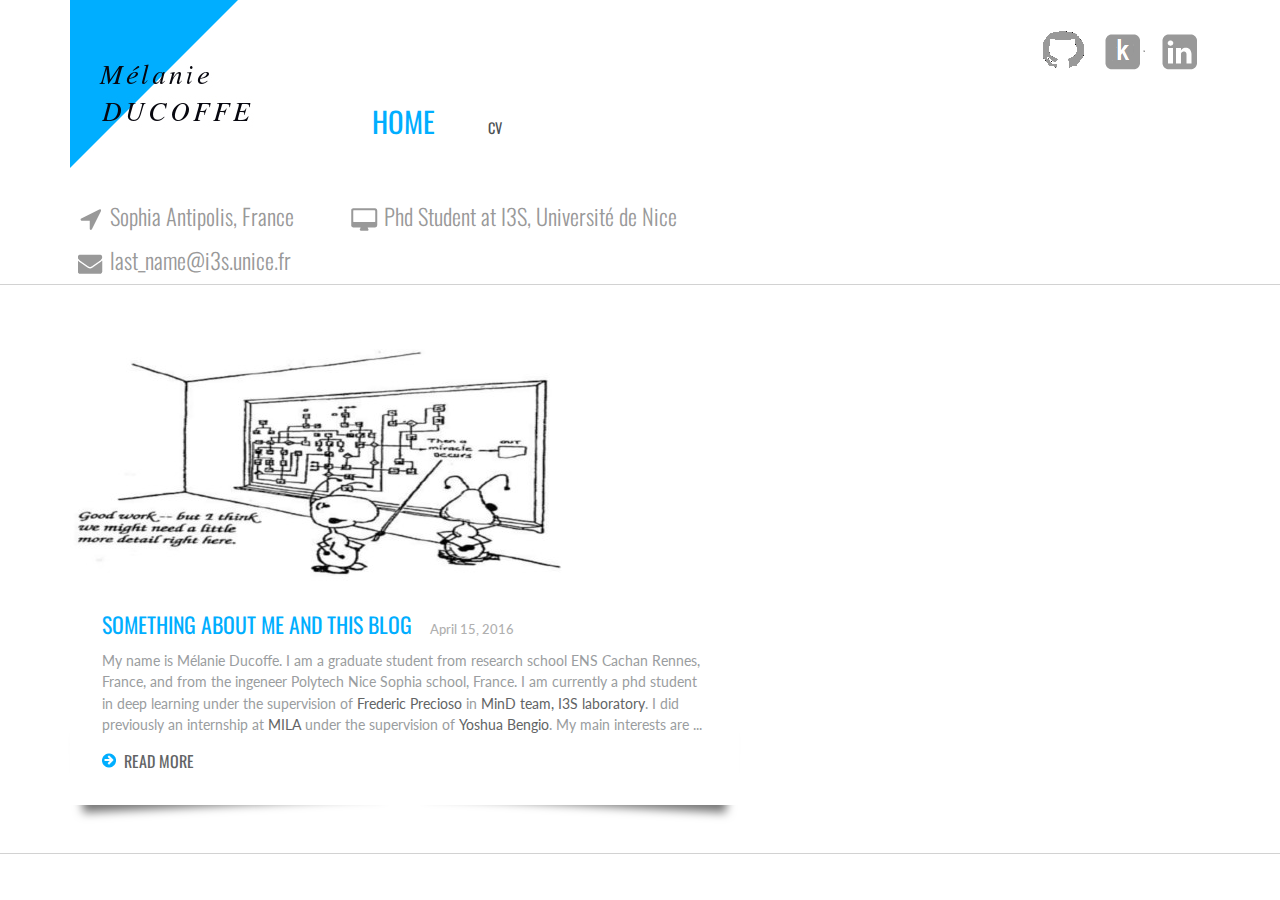
==== commit d181bee9: "web site update" ====
--- a/index.html
+++ b/index.html
@@ -54,7 +54,8 @@
 				  <span class="menu"> </span> 
 				   <ul>
 						<li class="active"><a href="index.html">HOME</a></li>						
-						<li><a href="about.html">ABOUT</a></li>							
+						<!--<li><a href="about.html">ABOUT</a></li>-->	
+						<li><a href="Ducoffe_CV.pdf">CV</a></li>						
 						<div class="clearfix"> </div>
 				 </ul>
 			 </div>
@@ -69,13 +70,13 @@
 	 
 	    <div class="about_user">
 	        <ul class="place">
-		    	<li><i class="location"></i>Montréal, Canada</li>
+		    	<li><i class="location"></i>Sophia Antipolis, France</li>
 		    </ul>
 		    <ul class="status">
-		    	<li><i class="sites"></i>ENS French student</li>
+		    	<li><i class="sites"></i>Phd Student at I3S, Université de Nice</li>
 		    </ul>
 		    <ul class="message">
-		    	<li> <i class="msg"></i>first_name.last_name@gmail.com</a></li>
+		    	<li> <i class="msg"></i>last_name@i3s.unice.fr</a></li>
 		    </ul>
 	    </div>
     </div>
@@ -89,8 +90,16 @@
 					 <div class="content-grid-info">
 						 <img src="images/post1.jpg" alt=""/>
 						 <div class="post-info">
-						 <h4><a href="single.html">Something about me and this blog</a>  March 18, 2015</h4>
-						 <p>My name is Mélanie Ducoffe. I am a graduate student from research school ENS Cachan Rennes, France, and from the ingeneer Polytech Nice Sophia school, France. I am currently a fourth year student in computer science/machine learning at the French School ENS Cachan Rennes. I am an intern at LISA lab under the supervision of Yoshua Bengio and applying for a phd position in France. My main interests are ...</p>
+						 <h4><a href="single.html">Something about me and this blog</a>  April 15, 2016</h4>
+						 <p>My name is Mélanie Ducoffe. I am a graduate student from research school ENS Cachan Rennes, France, and from the ingeneer Polytech Nice Sophia school, France. I am currently a phd student in deep learning under the supervision of <a href="http://www.i3s.unice.fr/~precioso/">Frederic Precioso</a> in <a href="http://mind.i3s.unice.fr/">MinD team, I3S laboratory</a>. I did previously an internship at <a href="http://mila.umontreal.ca/en/">MILA</a> under the supervision of <a href="http://mila.umontreal.ca/en/person/bengio-yoshua/">Yoshua Bengio</a>. My main interests are ... </p>
+						<a href="single.html"><span></span>READ MORE</a>
+						</div>
+					</div>
+				</div>
+			</div>
+<!--
+
+I am currently a fourth year student in computer science/machine learning at the French School ENS Cachan Rennes. I am an intern at LISA lab under the supervision of Yoshua Bengio and applying for a phd position in France. My main interests are ...</p>
 						 <a href="single.html"><span></span>READ MORE</a>
 						 </div>
 					 </div>		 
